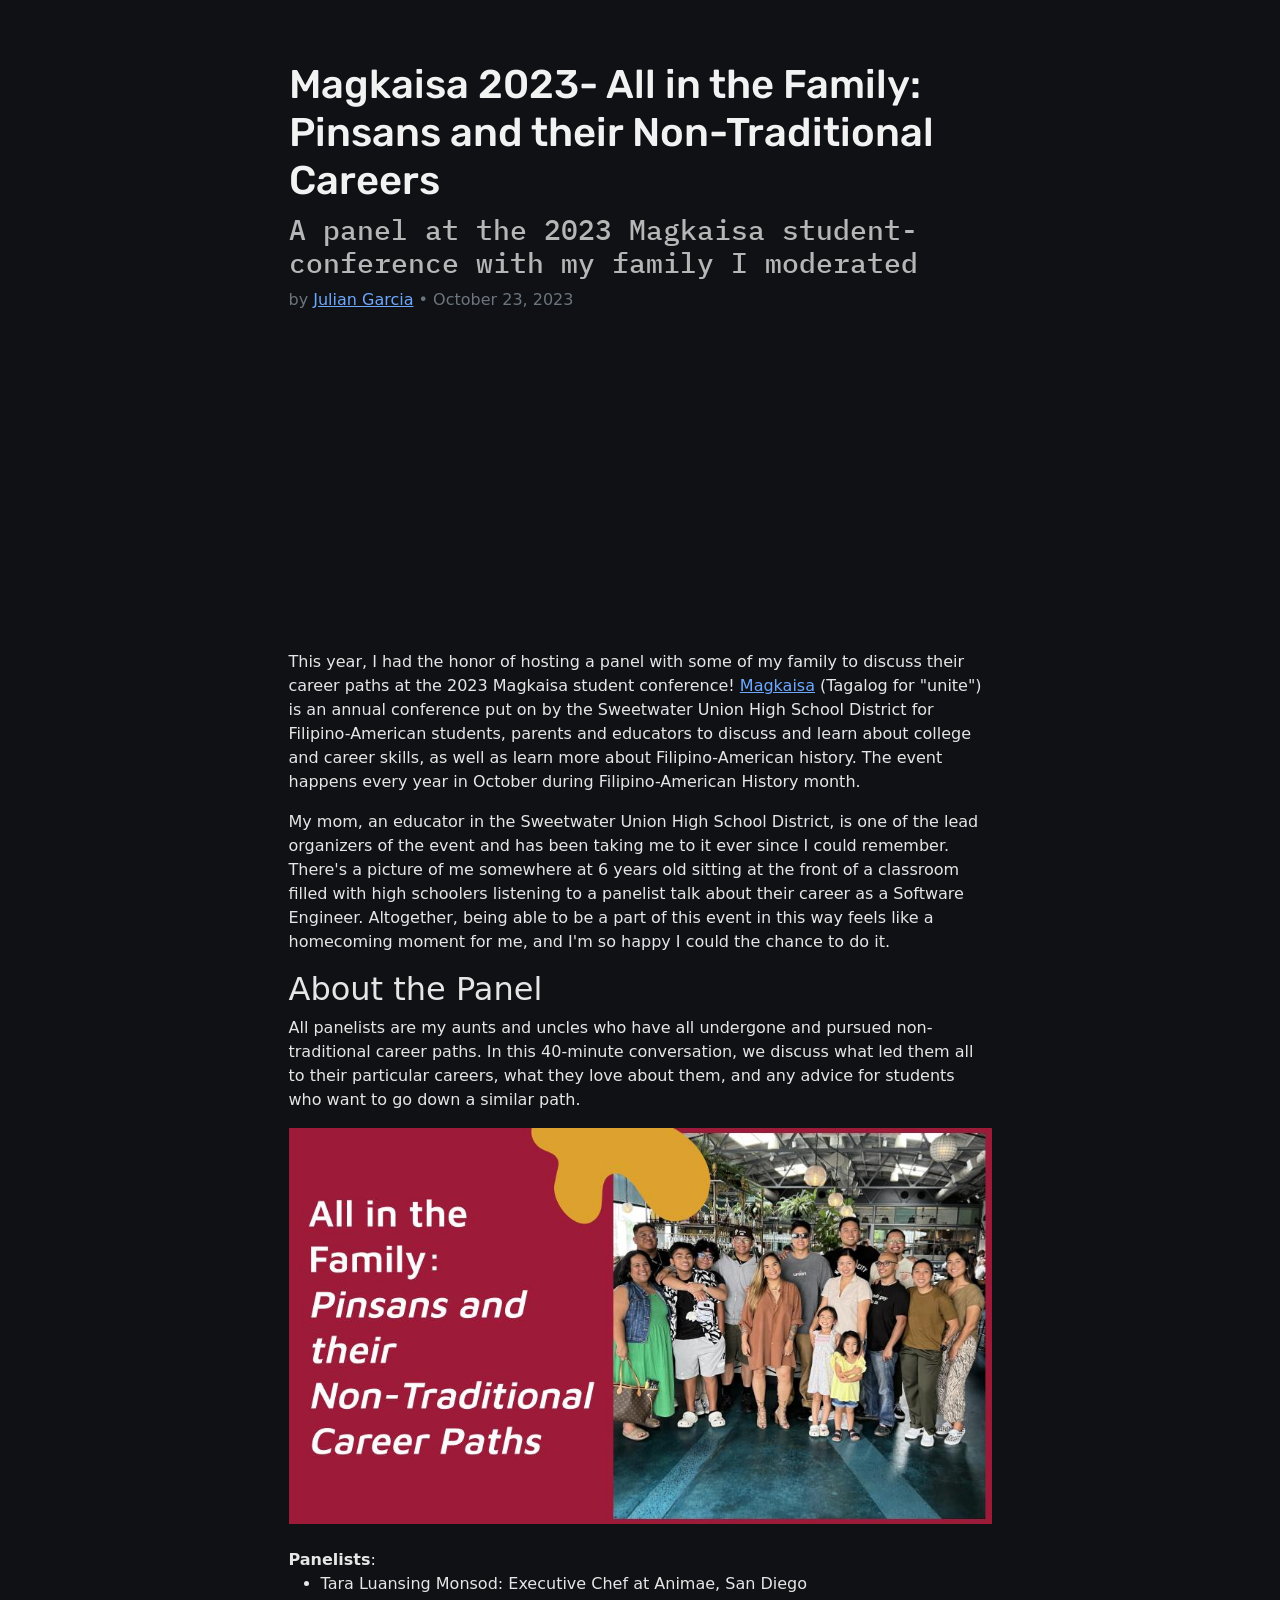
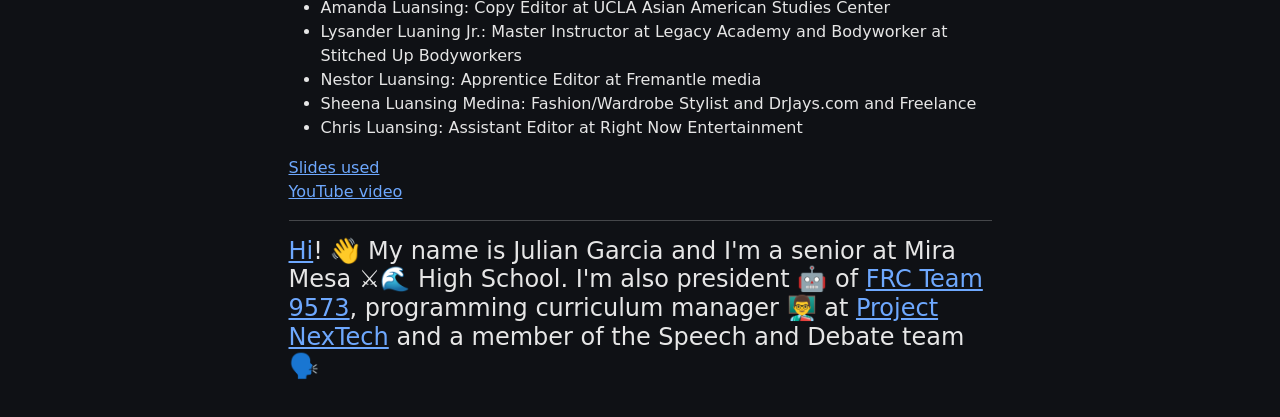
==== articles/magkaisa-2023.html @ f74b8b72 "website updates" ====
<!DOCTYPE html>
<html lang="en" data-bs-theme="dark">
<head>
    <meta charset="UTF-8">
    <meta name="viewport" content="width=device-width, initial-scale=1.0">
    <title>Magkaisa 2023- All in the Family: Pinsans and their Non-Traditional Careers</title>
    
    <link href="https://cdn.jsdelivr.net/npm/bootstrap@5.3.5/dist/css/bootstrap.min.css" rel="stylesheet" integrity="sha384-SgOJa3DmI69IUzQ2PVdRZhwQ+dy64/BUtbMJw1MZ8t5HZApcHrRKUc4W0kG879m7" crossorigin="anonymous">
    <link rel="preconnect" href="https://fonts.googleapis.com">
    <link rel="preconnect" href="https://fonts.gstatic.com" crossorigin>
    <link href="https://fonts.googleapis.com/css2?family=IBM+Plex+Mono:ital,wght@0,100;0,200;0,300;0,400;0,500;0,600;0,700;1,100;1,200;1,300;1,400;1,500;1,600;1,700&family=Rubik:ital,wght@0,300..900;1,300..900&display=swap" rel="stylesheet">
    <link rel="stylesheet" href="../styles.css">
</head>
<body>
    <div class="container">
        <div class="row justify-content-center">
            <div class="col-12 col-md-8 main">
                <header>
                    <h1>Magkaisa 2023- All in the Family: Pinsans and their Non-Traditional Careers</h1>
                    <h3>A panel at the 2023 Magkaisa student-conference with my family I moderated</h3>
                    <p class="text-secondary">by <a href="../index.html">Julian Garcia</a> • October 23, 2023</p>
                </header>
                <article class="blog-post">
                    <iframe class="center-align" width="560" height="315" src="https://www.youtube.com/embed/-dvspMcYdg0?si=dxlFnFVrUvWuuggO" title="YouTube video player" frameborder="0" allow="accelerometer; autoplay; clipboard-write; encrypted-media; gyroscope; picture-in-picture; web-share" referrerpolicy="strict-origin-when-cross-origin" allowfullscreen></iframe>
                    
                    <p>This year, I had the honor of hosting a panel with some of my family to discuss their career paths at the 2023 Magkaisa student conference! <a href="https://suhsdmagkaisa.blogspot.com/">Magkaisa</a> (Tagalog for "unite") is an annual conference put on by the Sweetwater Union High School District for Filipino-American students, parents and educators to discuss and learn about college and career skills, as well as learn more about Filipino-American history. The event happens every year in October during Filipino-American History month.</p>

                    <p>My mom, an educator in the Sweetwater Union High School District, is one of the lead organizers of the event and has been taking me to it ever since I could remember. There's a picture of me somewhere at 6 years old sitting at the front of a classroom filled with high schoolers listening to a panelist talk about their career as a Software Engineer. Altogether, being able to be a part of this event in this way feels like a homecoming moment for me, and I'm so happy I could the chance to do it. </p>
                    
                    <h2>About the Panel</h2>
                    <p>All panelists are my aunts and uncles who have all undergone and pursued non-traditional career paths. In this 40-minute conversation, we discuss what led them all to their particular careers, what they love about them, and any advice for students who want to go down a similar path.</p>

                    <img src="../src/pinsan.jpg" alt="" srcset="">

                    <br>
                    
                    <strong>Panelists</strong>: 
                    <ul>
                        <li>Tara Luansing Monsod: Executive Chef at Animae, San Diego</li>
                        <li>Amanda Luansing: Copy Editor at UCLA Asian American Studies Center</li>
                        <li>Lysander Luaning Jr.: Master Instructor at Legacy Academy and Bodyworker at Stitched Up Bodyworkers</li>
                        <li>Nestor Luansing: Apprentice Editor at Fremantle media</li>
                        <li>Sheena Luansing Medina: Fashion/Wardrobe Stylist and DrJays.com and Freelance</li>
                        <li>Chris Luansing: Assistant Editor at Right Now Entertainment</li>
                    </ul>

                    <a href="https://docs.google.com/presentation/d/1nU5XsINuzrSbMTl50pIYna-o0aB0KF9pF3zGZJmGLns/edit?usp=sharing">Slides used</a>
                    <br> 
                    <a href="https://www.youtube.com/watch?v=-dvspMcYdg0">YouTube video</a>
                </article>
                
                <hr>
                
                <footer >
                    <h4><a href="../index.html">Hi</a>! 👋 My name is Julian Garcia and I'm a senior at Mira Mesa ⚔️🌊 High School. I'm also president 🤖 of <a href="https://marauder.tech">FRC Team 9573</a>, programming curriculum manager 👨‍🏫 at <a href="https://projectnextech.org/">Project NexTech</a> and a member of the  Speech and Debate team 🗣️</h4>
                </footer>
            </div>
        </div>
    </div>
    
    <script src="https://cdn.jsdelivr.net/npm/bootstrap@5.3.5/dist/js/bootstrap.bundle.min.js" integrity="sha384-k6d4wzSIapyDyv1kpU366/PK5hCdSbCRGRCMv+eplOQJWyd1fbcAu9OCUj5zNLiq" crossorigin="anonymous"></script>
</body>
</html>
---- styles.css ----
body {
    display: flex;
    justify-content: center;
    align-items: center;
    min-height: 100vh;
    padding-top: 2rem;
    background: #0f1115;
    color: #e6e6e6;
}

.container {
    max-width: 1140px;
}

h1 {
    font-family: "Rubik", sans-serif;
    font-optical-sizing: auto;
    color: #f2f2f2;
}

h3 {
    font-family: "IBM Plex Mono", monospace;
    color: #b6b6b6;
}

.main {
    padding: 2.5%;
}

.blog-post img {
    max-width: 100%;
    height: auto;
    display: block;
}

.video-embed {
    width: 100%;
    aspect-ratio: 16 / 9;
    height: auto;
    display: block;
    margin-left: auto;
    margin-right: auto;
    border: 0;
}
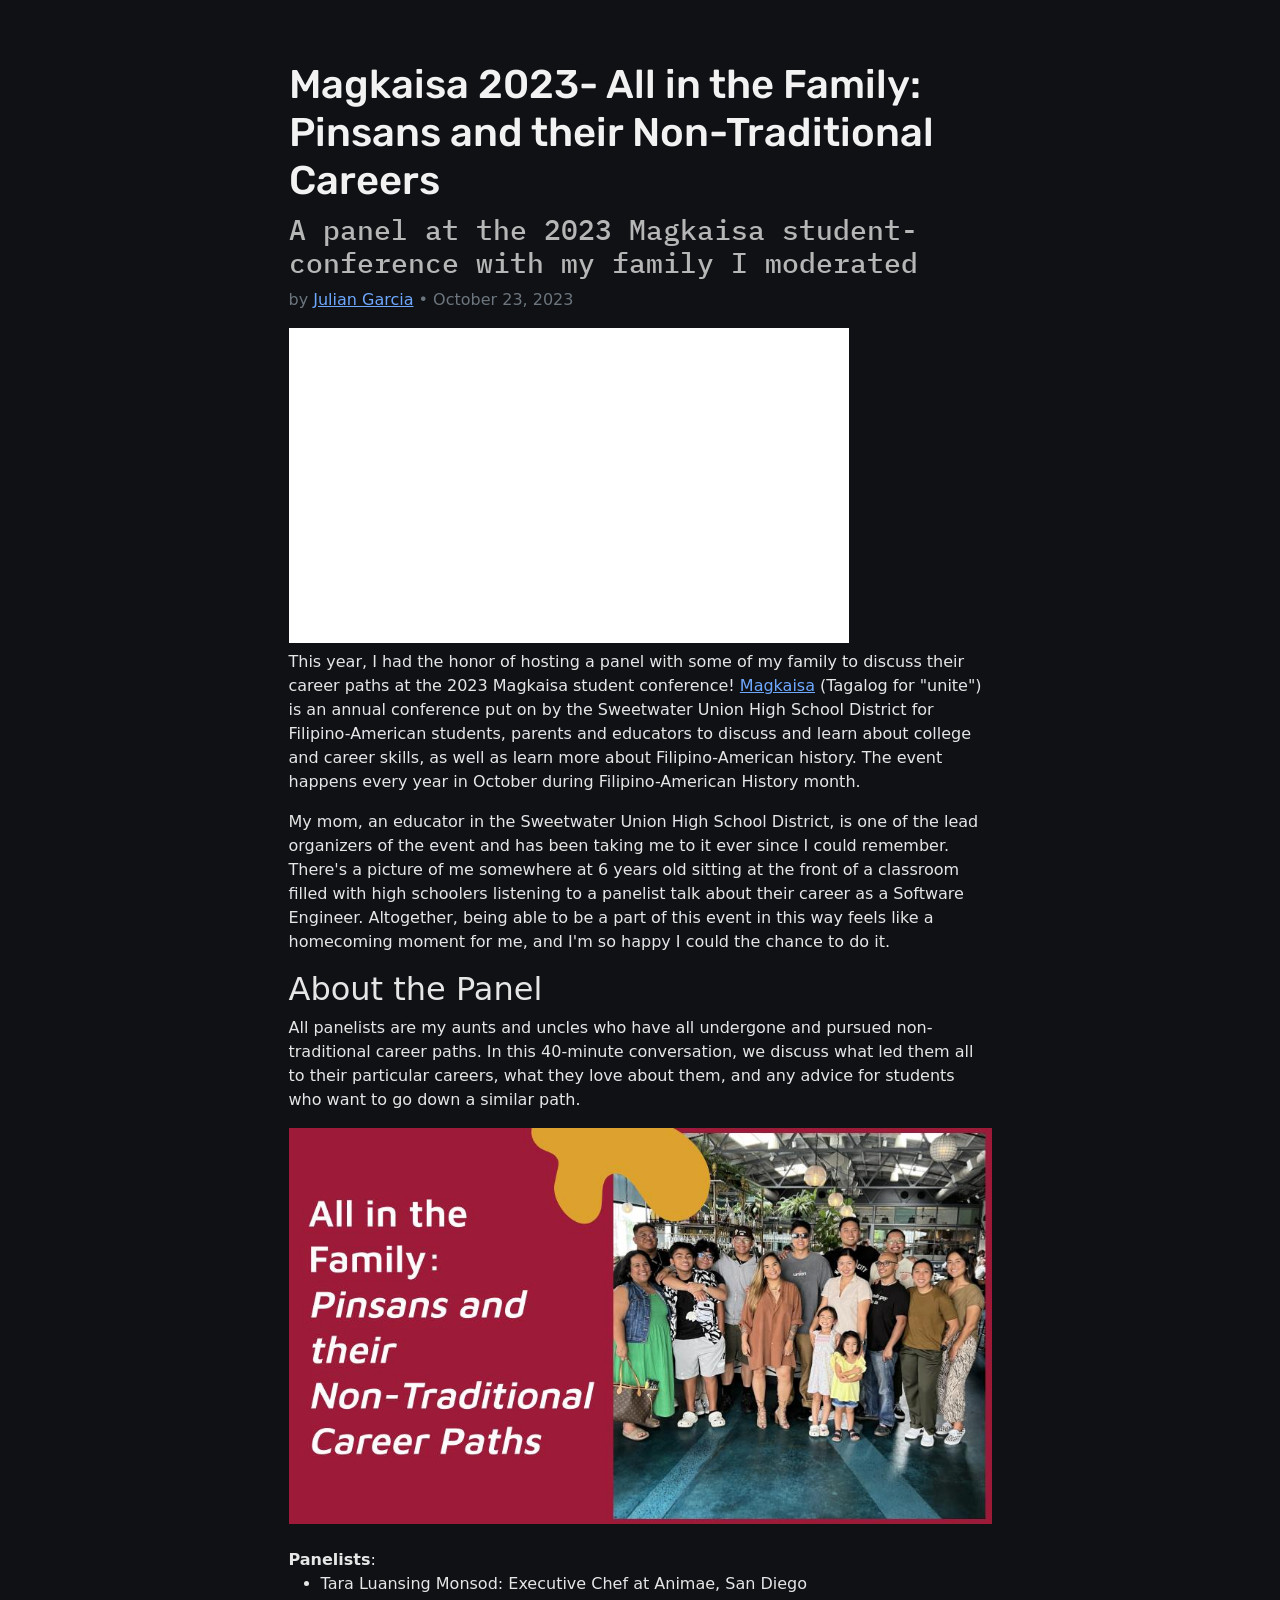
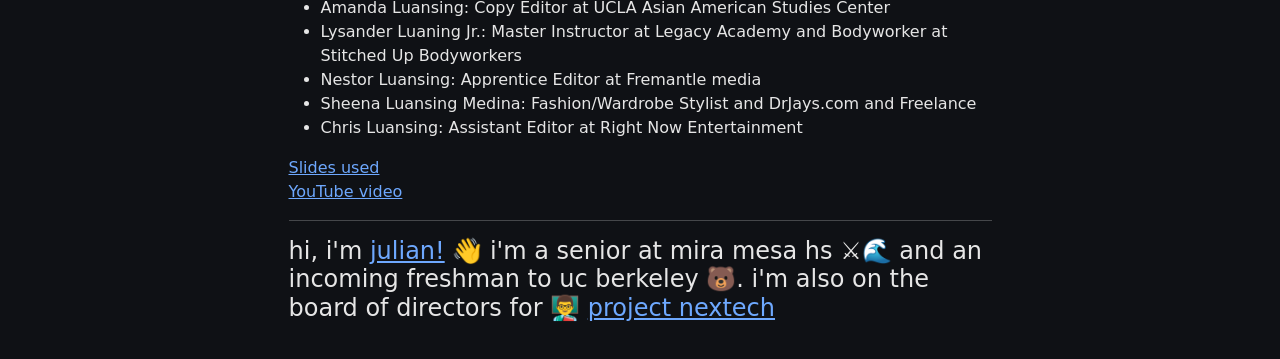
==== commit 47ab9f07: "post grad website update 🥳" ====
--- a/articles/magkaisa-2023.html
+++ b/articles/magkaisa-2023.html
@@ -52,7 +52,7 @@
                 <hr>
                 
                 <footer >
-                    <h4><a href="../index.html">Hi</a>! 👋 My name is Julian Garcia and I'm a senior at Mira Mesa ⚔️🌊 High School. I'm also president 🤖 of <a href="https://marauder.tech">FRC Team 9573</a>, programming curriculum manager 👨‍🏫 at <a href="https://projectnextech.org/">Project NexTech</a> and a member of the  Speech and Debate team 🗣️</h4>
+                    <h4>hi, i'm <a href="../index.html">julian!</a> 👋 i'm a senior at mira mesa hs ⚔️🌊 and an incoming freshman to uc berkeley 🐻. i'm also on the board of directors for 👨‍🏫 <a href="https://projectnextech.org/">project nextech</h4>
                 </footer>
             </div>
         </div>
--- a/styles.css
+++ b/styles.css
@@ -23,6 +23,12 @@
     color: #b6b6b6;
 }
 
+h5 {
+    font-family: "IBM Plex Mono", monospace;
+    color: #b6b6b6;
+}
+
+
 .main {
     padding: 2.5%;
 }
